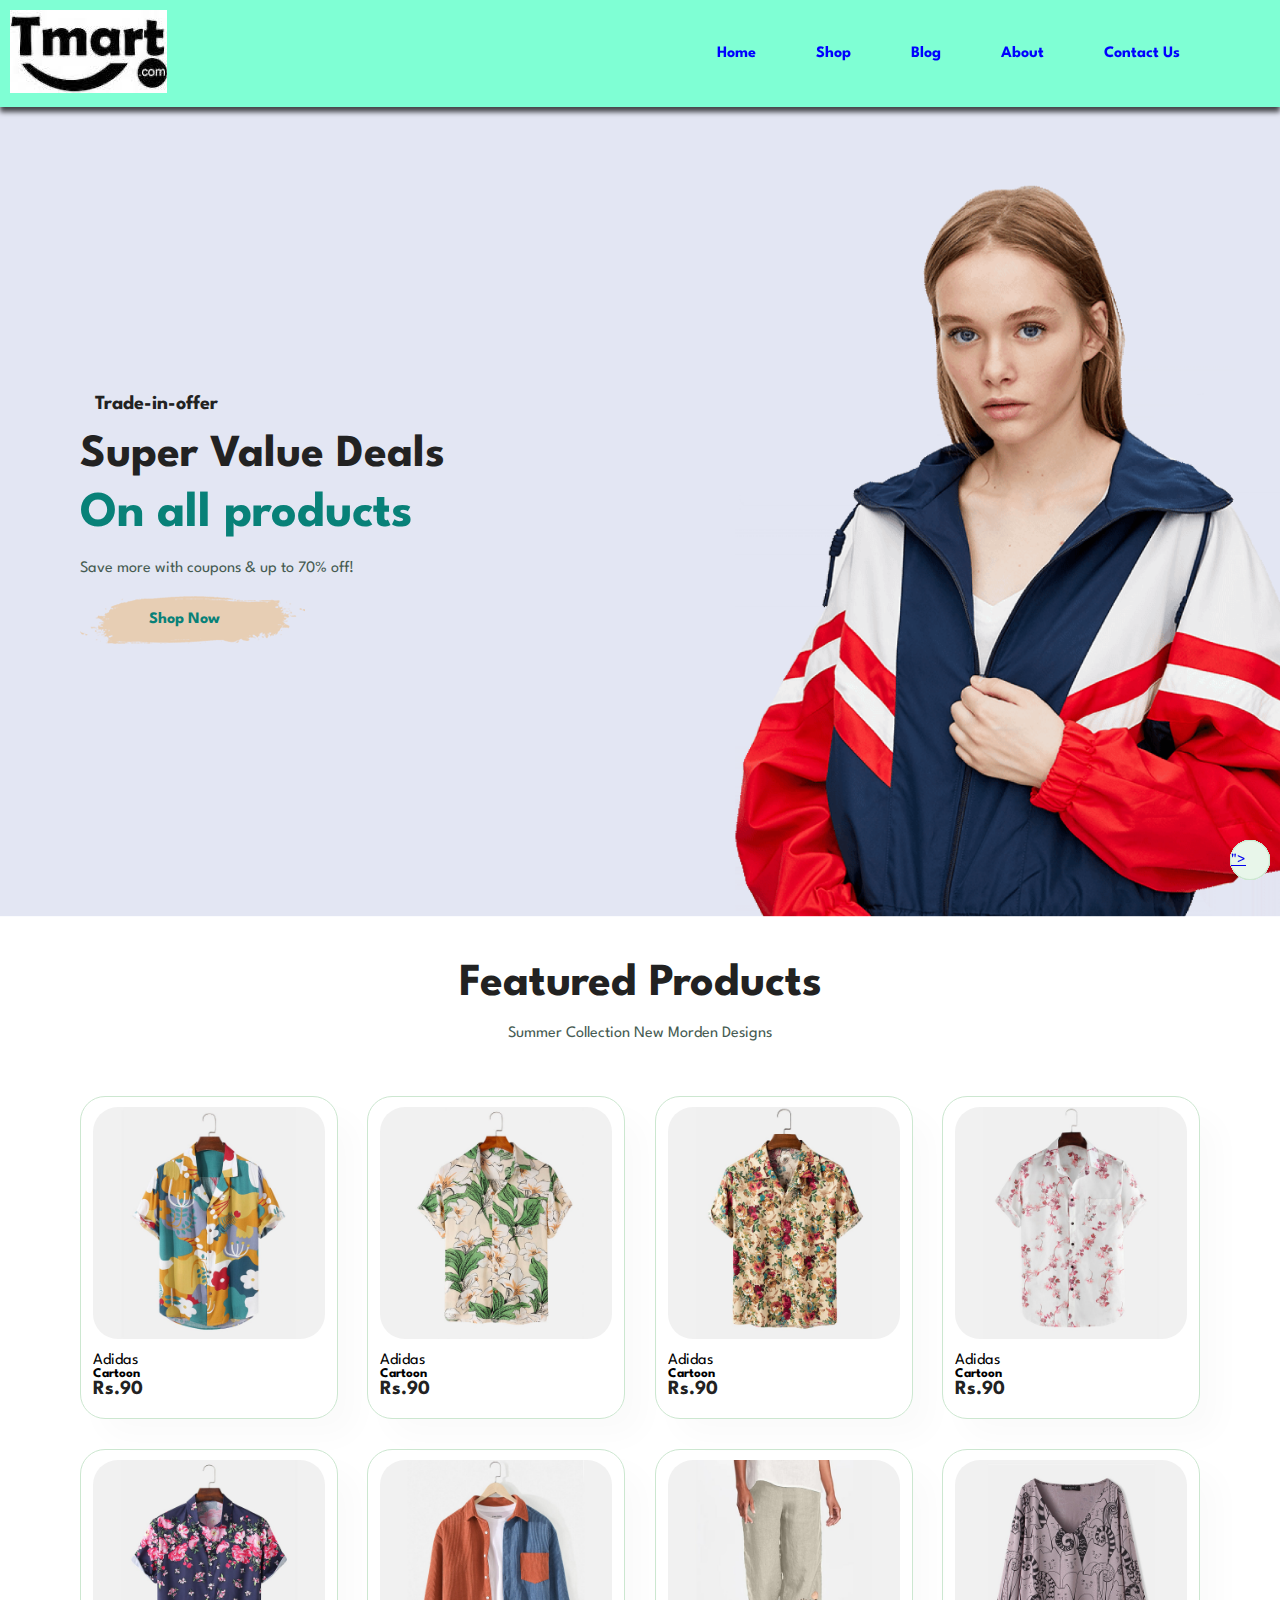
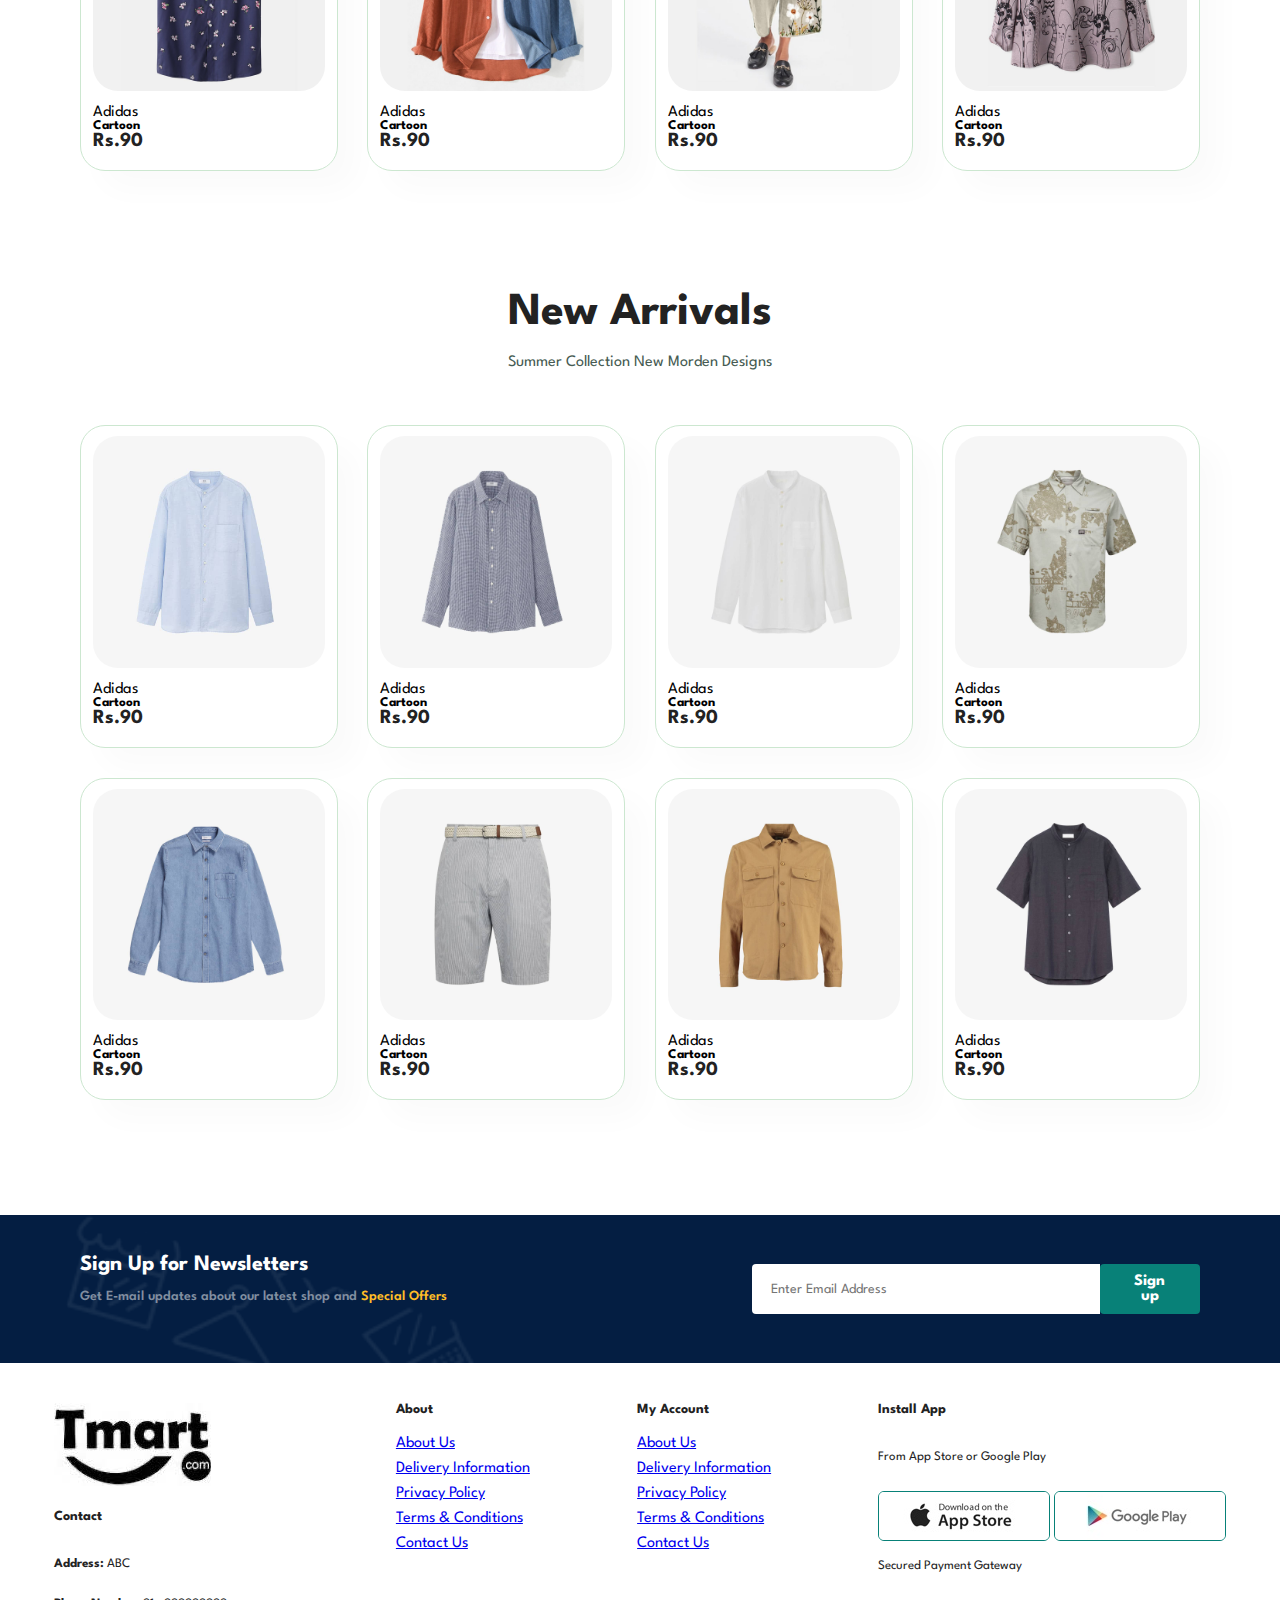
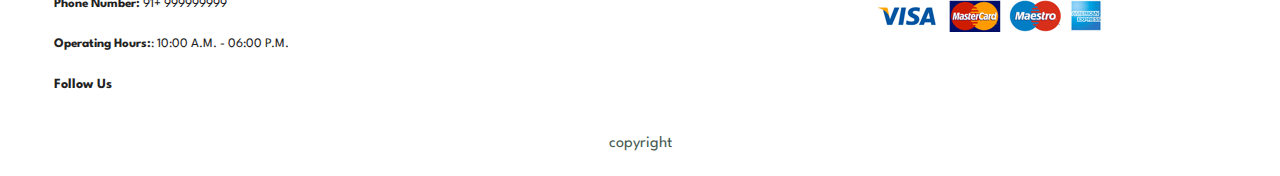
==== shoppage.html @ aae96827 "Shoppage" ====
<!DOCTYPE html>
<html lang="en">
<head>
    <meta charset="UTF-8">
    <meta name="viewport" content="width=device-width, initial-scale=1.0">
    <title>T-MART:Online Shopping Site</title>
    <link rel="shortcut icon" href="img/favicon.jpeg" type="image/x-icon">
    <link rel="stylesheet" href="style.css">
    <link rel="stylesheet" href="https://cdnjs.cloudflare.com/ajax/libs/font-awesome/6.5.1/css/all.min.css" integrity="sha512-DTOQO9RWCH3ppGqcWaEA1BIZOC6xxalwEsw9c2QQeAIftl+Vegovlnee1c9QX4TctnWMn13TZye+giMm8e2LwA==" crossorigin="anonymous" referrerpolicy="no-referrer" />
</head>
<body>
    <section class="header">
        <a href="#"> 
            <img src="img/logo.jpeg" class="logo" alt="TMART">
            <ul id="nav_bar">
                <a href="#" id="close"><i class="fa-solid fa-xmark"></i></a>
                <li><a  class="active" href="index.html">Home</a></li>
                <li><a href="shop.html">Shop</a></li>
                <li><a href="blog.html">Blog</a></li>
                <li><a href="about.html">About</a></li>
                <li><a href="contact.html">Contact Us</a></li>
                <li  id="cartr" ><a href="cart.html" ><i   class="fa-solid fa-cart-shopping"></i></a></li>


            </ul>
        </a>
        <div class="mobilenav">

            <a href="cart.html"><i class="fa-solid fa-cart-shopping"></i></a>
            <i id="bar" class="fas fa-outdent" ></i>      
        </div>
    </section>
    <section class="hero">
        <h4>Trade-in-offer</h4>
        <h2>Super Value Deals</h2>
        <h1>On all products</h1>
        <p>Save more with coupons & up to 70% off!</p>
        <button>Shop Now</button>
    </section>

    <section id="product" class="section-p1">
        <h2>Featured Products</h2>
        <p>Summer Collection New Morden Designs</p>
    <div class="productcon">
        <div class="productbox">
            <div class="productimg">
                <img src="img/products/f1.jpg" alt="">
                <div class="des">
                    <span>Adidas</span>
                    <h5>Cartoon </h5>
                    <div class="star">
                        <i class="fas fa-star"></i>
                        <i class="fas fa-star"></i>
                        <i class="fas fa-star"></i>
                        <i class="fas fa-star"></i>
                        <i class="fas fa-star"></i>
                    </div>
                    <h4>Rs.90</h4>
                    <div ><a href="#" class="pcart"><i class="fa-solid fa-cart-shopping" class="pcart"></i>"></a></div>
                </div>
            </div>
        </div>
        <div class="productbox">
            <div class="productimg">
                <img src="img/products/f2.jpg" alt="">
                <div class="des">
                    <span>Adidas</span>
                    <h5>Cartoon </h5>
                    <div class="star">
                        <i class="fas fa-star"></i>
                        <i class="fas fa-star"></i>
                        <i class="fas fa-star"></i>
                        <i class="fas fa-star"></i>
                        <i class="fas fa-star"></i>
                    </div>
                    <h4>Rs.90</h4>
                    <div ><a href="#" class="pcart"><i class="fa-solid fa-cart-shopping" class="pcart"></i>"></a></div>
                </div>
            </div>
        </div>
        <div class="productbox">
            <div class="productimg">
                <img src="img/products/f3.jpg" alt="">
                <div class="des">
                    <span>Adidas</span>
                    <h5>Cartoon </h5>
                    <div class="star">
                        <i class="fas fa-star"></i>
                        <i class="fas fa-star"></i>
                        <i class="fas fa-star"></i>
                        <i class="fas fa-star"></i>
                        <i class="fas fa-star"></i>
                    </div>
                    <h4>Rs.90</h4>
                    <div ><a href="#" class="pcart"><i class="fa-solid fa-cart-shopping" class="pcart"></i>"></a></div>
                </div>
            </div>
        </div>
        <div class="productbox">
            <div class="productimg">
                <img src="img/products/f4.jpg" alt="">
                <div class="des">
                    <span>Adidas</span>
                    <h5>Cartoon </h5>
                    <div class="star">
                        <i class="fas fa-star"></i>
                        <i class="fas fa-star"></i>
                        <i class="fas fa-star"></i>
                        <i class="fas fa-star"></i>
                        <i class="fas fa-star"></i>
                    </div>
                    <h4>Rs.90</h4>
                    <div ><a href="#" class="pcart"><i class="fa-solid fa-cart-shopping" class="pcart"></i>"></a></div>
                </div>
            </div>
        </div>
        <div class="productbox">
            <div class="productimg">
                <img src="img/products/f5.jpg" alt="">
                <div class="des">
                    <span>Adidas</span>
                    <h5>Cartoon </h5>
                    <div class="star">
                        <i class="fas fa-star"></i>
                        <i class="fas fa-star"></i>
                        <i class="fas fa-star"></i>
                        <i class="fas fa-star"></i>
                        <i class="fas fa-star"></i>
                    </div>
                    <h4>Rs.90</h4>
                    <div ><a href="#" class="pcart"><i class="fa-solid fa-cart-shopping" class="pcart"></i>"></a></div>
                </div>
            </div>
        </div>
        <div class="productbox">
            <div class="productimg">
                <img src="img/products/f6.jpg" alt="">
                <div class="des">
                    <span>Adidas</span>
                    <h5>Cartoon </h5>
                    <div class="star">
                        <i class="fas fa-star"></i>
                        <i class="fas fa-star"></i>
                        <i class="fas fa-star"></i>
                        <i class="fas fa-star"></i>
                        <i class="fas fa-star"></i>
                    </div>
                    <h4>Rs.90</h4>
                    <div ><a href="#" class="pcart"><i class="fa-solid fa-cart-shopping" class="pcart"></i>"></a></div>
                </div>
            </div>
        </div>
        <div class="productbox">
            <div class="productimg">
                <img src="img/products/f7.jpg" alt="">
                <div class="des">
                    <span>Adidas</span>
                    <h5>Cartoon </h5>
                    <div class="star">
                        <i class="fas fa-star"></i>
                        <i class="fas fa-star"></i>
                        <i class="fas fa-star"></i>
                        <i class="fas fa-star"></i>
                        <i class="fas fa-star"></i>
                    </div>
                    <h4>Rs.90</h4>
                    <div ><a href="#" class="pcart"><i class="fa-solid fa-cart-shopping" class="pcart"></i>"></a></div>
                </div>
            </div>
        </div>
        <div class="productbox">
            <div class="productimg">
                <img src="img/products/f8.jpg" alt="">
                <div class="des">
                    <span>Adidas</span>
                    <h5>Cartoon </h5>
                    <div class="star">
                        <i class="fas fa-star"></i>
                        <i class="fas fa-star"></i>
                        <i class="fas fa-star"></i>
                        <i class="fas fa-star"></i>
                        <i class="fas fa-star"></i>
                    </div>
                    <h4>Rs.90</h4>
                    <div ><a href="#" class="pcart"><i class="fa-solid fa-cart-shopping" class="pcart"></i>"></a></div>
                </div>
                
            </div>
        </div>
        </div>
    </div>
        </section>

        <section id="product" class="section-p1">
            <h2>New Arrivals</h2>
            <p>Summer Collection New Morden Designs</p>
        <div class="productcon">
            <div class="productbox">
                <div class="productimg">
                    <img src="img/products/n1.jpg" alt="">
                    <div class="des">
                        <span>Adidas</span>
                        <h5>Cartoon </h5>
                        <div class="star">
                            <i class="fas fa-star"></i>
                            <i class="fas fa-star"></i>
                            <i class="fas fa-star"></i>
                            <i class="fas fa-star"></i>
                            <i class="fas fa-star"></i>
                        </div>
                        <h4>Rs.90</h4>
                        <div ><a href="#" class="pcart"><i class="fa-solid fa-cart-shopping" class="pcart"></i>"></a></div>
                    </div>
                </div>
            </div>
            <div class="productbox">
                <div class="productimg">
                    <img src="img/products/n2.jpg" alt="">
                    <div class="des">
                        <span>Adidas</span>
                        <h5>Cartoon </h5>
                        <div class="star">
                            <i class="fas fa-star"></i>
                            <i class="fas fa-star"></i>
                            <i class="fas fa-star"></i>
                            <i class="fas fa-star"></i>
                            <i class="fas fa-star"></i>
                        </div>
                        <h4>Rs.90</h4>
                        <div ><a href="#" class="pcart"><i class="fa-solid fa-cart-shopping" class="pcart"></i>"></a></div>
                    </div>
                </div>
            </div>
            <div class="productbox">
                <div class="productimg">
                    <img src="img/products/n3.jpg" alt="">
                    <div class="des">
                        <span>Adidas</span>
                        <h5>Cartoon </h5>
                        <div class="star">
                            <i class="fas fa-star"></i>
                            <i class="fas fa-star"></i>
                            <i class="fas fa-star"></i>
                            <i class="fas fa-star"></i>
                            <i class="fas fa-star"></i>
                        </div>
                        <h4>Rs.90</h4>
                        <div ><a href="#" class="pcart"><i class="fa-solid fa-cart-shopping" class="pcart"></i>"></a></div>
                    </div>
                </div>
            </div>
            <div class="productbox">
                <div class="productimg">
                    <img src="img/products/n4.jpg" alt="">
                    <div class="des">
                        <span>Adidas</span>
                        <h5>Cartoon </h5>
                        <div class="star">
                            <i class="fas fa-star"></i>
                            <i class="fas fa-star"></i>
                            <i class="fas fa-star"></i>
                            <i class="fas fa-star"></i>
                            <i class="fas fa-star"></i>
                        </div>
                        <h4>Rs.90</h4>
                        <div ><a href="#" class="pcart"><i class="fa-solid fa-cart-shopping" class="pcart"></i>"></a></div>
                    </div>
                </div>
            </div>
            <div class="productbox">
                <div class="productimg">
                    <img src="img/products/n5.jpg" alt="">
                    <div class="des">
                        <span>Adidas</span>
                        <h5>Cartoon </h5>
                        <div class="star">
                            <i class="fas fa-star"></i>
                            <i class="fas fa-star"></i>
                            <i class="fas fa-star"></i>
                            <i class="fas fa-star"></i>
                            <i class="fas fa-star"></i>
                        </div>
                        <h4>Rs.90</h4>
                        <div ><a href="#" class="pcart"><i class="fa-solid fa-cart-shopping" class="pcart"></i>"></a></div>
                    </div>
                </div>
            </div>
            <div class="productbox">
                <div class="productimg">
                    <img src="img/products/n6.jpg" alt="">
                    <div class="des">
                        <span>Adidas</span>
                        <h5>Cartoon </h5>
                        <div class="star">
                            <i class="fas fa-star"></i>
                            <i class="fas fa-star"></i>
                            <i class="fas fa-star"></i>
                            <i class="fas fa-star"></i>
                            <i class="fas fa-star"></i>
                        </div>
                        <h4>Rs.90</h4>
                        <div ><a href="#" class="pcart"><i class="fa-solid fa-cart-shopping" class="pcart"></i>"></a></div>
                    </div>
                </div>
            </div>
            <div class="productbox">
                <div class="productimg">
                    <img src="img/products/n7.jpg" alt="">
                    <div class="des">
                        <span>Adidas</span>
                        <h5>Cartoon </h5>
                        <div class="star">
                            <i class="fas fa-star"></i>
                            <i class="fas fa-star"></i>
                            <i class="fas fa-star"></i>
                            <i class="fas fa-star"></i>
                            <i class="fas fa-star"></i>
                        </div>
                        <h4>Rs.90</h4>
                        <div ><a href="#" class="pcart"><i class="fa-solid fa-cart-shopping" class="pcart"></i>"></a></div>
                    </div>
                </div>
            </div>
            <div class="productbox">
                <div class="productimg">
                    <img src="img/products/n8.jpg" alt="">
                    <div class="des">
                        <span>Adidas</span>
                        <h5>Cartoon </h5>
                        <div class="star">
                            <i class="fas fa-star"></i>
                            <i class="fas fa-star"></i>
                            <i class="fas fa-star"></i>
                            <i class="fas fa-star"></i>
                            <i class="fas fa-star"></i>
                        </div>
                        <h4>Rs.90</h4>
                        <div ><a href="#" class="pcart"><i class="fa-solid fa-cart-shopping" class="pcart"></i>"></a></div>
                    </div>
                    
                </div>
            </div>
            </div>
        </div>
            </section>

<section id="newsletter" class="section-p1 section-m1" >
    <div class="newstext">
        <h4>Sign Up for Newsletters</h4>
        <p>Get E-mail updates about our latest shop and <span>Special Offers</span> </p>

    </div>
    <div class="inputemail">
        <input type="text" placeholder="Enter Email Address">
        <button class="btn">Sign up</button>
    </div>
</section>
<section id="footer" >
    <div class="col1">
        <img src="img/logo.jpeg" alt="TMART">
        <h4>Contact</h4>
        <p><strong>Address:</strong> ABC </p>
        <p><strong>Phone Number:</strong> 91+ 999999999 </p>
        <p><strong>Operating Hours:</strong>:</strong> 10:00 A.M. - 06:00 P.M. </p>
        <div class="follow">
            <h4>Follow Us</h4>
            <div class="ficon">
                <i class="fa-brands fa-facebook"></i>
                <i class="fa-brands fa-twitter"></i>
                <i class="fa-brands fa-instagram"></i>
                <i class="fa-brands fa-youtube"></i>
            </div>
        </div>
    </div>
    <div class="col2">
        <h4>About</h4>
        <a href="#">About Us</a>
        <a href="#">Delivery Information</a>
        <a href="#">Privacy Policy</a>
        <a href="#">Terms & Conditions</a>
        <a href="#">Contact Us</a>
    </div>
    <div class="col2">
        <h4>My Account</h4>
        <a href="#">About Us</a>
        <a href="#">Delivery Information</a>
        <a href="#">Privacy Policy</a>
        <a href="#">Terms & Conditions</a>
        <a href="#">Contact Us</a>
    </div>
    <div class="col4">
        <h4>Install App</h4>
        <p>From App Store or Google Play</p>
        <div id="app">
            <img src="img/pay/app.jpg" alt="">
            <img src="img/pay/play.jpg" alt="">
        </div>
        <p>Secured Payment Gateway</p>
        <img src="img/pay/pay.png" alt="">
    </div>
    
</section>
<div class="copy"> 
    <p>copyright</p>
</div>

    <script> src="app.js" </script>
</body>
</html>
---- style.css ----
@import url("https://fonts.googleapis.com/css2?family=Spartan:wght@100;200;300;400;500;600;700;800;900&display=swap");
* {
  margin: 0;
  padding: 0;
  box-sizing: border-box;
  font-family: "Spartan", sans-serif;
}

html {
  scroll-behavior: smooth;
}

/* Global Styles */

h1 {
  font-size: 50px;
  line-height: 64px;
  color: #222;
}

h2 {
  font-size: 46px;
  line-height: 54px;
  color: #222;
}

h4 {
  font-size: 20px;
  color: #222;
}

h6 {
  font-weight: 700;
  font-size: 12px;
}

p {
  font-size: 16px;
  color: #465b52;
  margin: 15px 0 20px 0;
}

.section-p1 {
  padding: 40px 80px;
}

.section-m1 {
  margin: 40px 0;
}

body {
  width: 100%;
}
.header
{
    display: flex;
    align-items: center;
    justify-content: space-between;
    background-color: aquamarine;
    padding: 10px 10px;
    box-shadow: 0px 5px 5px rgba(0,0, 0, 0.7);
    position: sticky;
    top: 0;
    left: 0;

}
#nav_bar
{
    display: flex;
    align-items: center;
    justify-content: center;
    
}

#nav_bar li{
    list-style: none;
    padding: 0px 30px;
}
#nav_bar li a{
    text-decoration: none;
    font-weight: 700;
    color: blue;
    transition: 0.3s ease-in;

}
#nav_bar li a:hover{
    color: rgb(255, 0, 0);
}
.mobilenav{
    display: none;
}
#close
{
    display: none;
}
/* #nav_bar li a.active::after
{
    content: "fjg";
    width: 30%;
    height: 2px;
    position: absolute;
    color: red;
    bottom: -4px;
    left: 20px;
} */
.hero{
    background-image: url("img/hero4.png");
    background-size: cover;
    height: 90vh;
    padding: 0px 80px;
    display: flex;
    flex-direction: column;
    align-items: flex-start;
    justify-content: center;
}
.hero h4{
    padding: 15px;
}
.hero h1{
    color: #088178;
}
.hero button{
    background-image: url("img/button.png");
    background-color: transparent;
    color: #088178;
    border: 0;
    padding: 16px 85px 17px 69px;
    background-repeat: no-repeat;
    font-weight: 700;
    font-size: 16px;
    cursor: pointer;
}
.featurebox
{
    width: 180px;
    text-align: center;
    padding: 25px 15px;
    box-shadow: 20px 20px 34px rgba(0, 0, 0, 0.03);
    border: 1px solid #cce7d8;
    border-radius: 10px;
    margin: 15px 0px;
    
    
}
.featurebox:hover{
    box-shadow: 10px 10px 54px rgba(70, 62, 221, 0.1);

}
#feature{
    display: flex;
    align-items: center;
    justify-content: space-around;
}
.featurebox h6{
    background-color: #fddde4;
    display: inline-block;
    border-radius: 4px;
    line-height: 1;
    padding: 9px 8px 6px 8px;

}

#feature .featurebox:nth-child(2) h6
{
    background-color: #cdebbc;
}
#feature .featurebox:nth-child(3) h6
{
    background-color: #d1e8f2;
}
#feature .featurebox:nth-child(4) h6
{
    background-color: #cdd4f8;
}
#feature .featurebox:nth-child(5) h6
{
    background-color: #f6dbf6;
}
#feature .featurebox:nth-child(6) h6
{
    background-color: #fff2e5;
}
#product{
    text-align: center;
}
.productbox{
    width: 23%;
    min-width: 250px;
    padding: 10px 12px;
    border: 1px solid #cce7d0;
    border-radius: 25px;
    cursor: pointer;
    box-shadow: 20px 20px 30px rgba(0, 0, 0, 0.02);
    margin: 15px 0px;
    transition: 0.2s ease in;
    /* position: relative; */


}
.productbox:hover{
    box-shadow: 20px 20px 30px rgba(0, 0, 0, 0.06);
}
.productbox img{
    width: 100%;
    border-radius: 25px;
    
}
.des{
    text-align: start;
    padding: 10px 0px;
}
.pcart{
    width: 40px;
    height: 40px;
    line-height: 40px;
    border-radius: 50%;
    background-color: #e8f6ea;
    border: 1px solid #cce7d0;
    position: absolute;
    bottom: 20px;
    right: 10px;
}
.productcon{
    display: flex;
    flex-wrap: wrap;
    justify-content: space-between;
    padding: 20px 0px;
}
#callbanner
{
    background-image: url("img/banner/b2.jpg");
    display: flex;
    flex-direction: column;
    justify-content: center;
    text-align: center;
    align-items: center;
    width: 100%;
    height: 40vh;
    background-size: cover;
    background-position: center;
}
#callbanner h4{
    color: #fff;
    font-size: 30px;   
}
#callbanner h2{
    color: #fff;
    font-size: 30px;
    padding: 10px 0px;
}
#callbanner h2 span{
    color: #ef3636;

}
#callbanner button{
    font-size: 16px;
    font-weight: 700;
    padding: 15px 30px;
    color: #000;
    background-color: #fff;
    border-radius: 4px;
    cursor: pointer;
    border: none;
    transition: 0.2s;
}
#callbanner button:hover{
    background-color: #088178;
    color: #fff;
}
#bbanner{
    display: flex;
    justify-content: space-evenly;
    flex-wrap: wrap;
}
.bbannerbox{
    background-image: url("img/banner/b17.jpg");
    display: flex;
    flex-direction: column;
    justify-content: center;
    align-items: flex-start;
    min-width: 45%;
    height: 50vh;
    background-size: cover;
    background-position: center;
    background-repeat: no-repeat;
    padding: 30px;
} 
.bbannerbox h4
{
    color: #fff;
    font-size: 20px;
    font-weight: 400;
}
.bbannerbox h2{ 
    color: #fff;
    font-size: 28px;
    font-weight: 800;
    padding-bottom: 14px;
}
.bbannerbox span{
    color: #fff;
    font-size: 14px;
    font-weight: 500;
    padding-bottom: 15px;
}
.bbannerbox button{
    font-size: 16px;
    font-weight: 700;
    padding: 15px 30px;
    color: #000;
    background-color: #fff;
    border-radius: 4px;
    cursor: pointer;
    border: none;
    transition: 0.2s;
}
.bbannerbox button:hover{
    background-color: #088178;
    color: #fff;
}
#bbannerbox2{
    background-image: url("img/banner/b10.jpg");
}
.tbanner{
    display: flex;
    justify-content: space-evenly;

}
.tbannerbox{
    background-image: url("img/banner/b17.jpg");
    display: flex;
    flex-direction: column;
    justify-content: center;
    align-items: flex-start;
    min-width: 33%;
    height: 30vh;
    background-size: cover;
    background-position: center;
    background-repeat: no-repeat;
    padding: 20px;
    margin: 20px 0px;
    
}
.tbannerbox h2{
    font-size: 24px;
    color: #fff;
    font-weight: 900;
}
.tbannerbox span{
    color:rgb(171, 41, 41)
}
.tbanner{
    display: flex;
    justify-content: space-between;
    flex-wrap: wrap;
    padding: 0px 46px;
}
#tb1{
    background-image: url("img/banner/b7.jpg");
}
#tb2{
    background-image: url("img/banner/b4.jpg");
}
#tb3{
    background-image: url("img/banner/b18.jpg");
}
.btn{
    font-size: 16px;
    font-weight: 700;
    padding: 10px 30px;
    color: #000;
    background-color: #fff;
    border-radius: 4px;
    cursor: pointer;
    border: none;
    transition: 0.2s;
}

.btn:hover{
    background-color: #088178;
    color: #fff;
}
#newsletter{
    display: flex;
    justify-content: space-between;
    align-items: center;
    background-image: url("img/banner/b14.png");
    background-size: cover;
    background-color: #041e42;
    background-repeat: no-repeat;
}
#newsletter h4{
    font-size: 22px;
    font-weight: 700;
    color: #fff;
}
#newsletter p{
    font-size: 14px;
    font-weight: 600;
    color: #818ea0;
}
#newsletter p span{
    color: #ffbd27;

}
#newsletter input{
    height: 3.125rem;
    padding: 0 1.25em;
    font-size: 14px;
    width: 100%;
    border: 1px solid transparent;
    border-top-left-radius: 4px;
    border-bottom-left-radius: 4px;
    
    outline: none;
}
#newsletter button{
    background-color: #088178;
    color: #fff;
    font-size: 16px;
}
.inputemail{
    display: flex;
    width: 40%;

}
#footer{
    display: flex;
    flex-wrap: wrap;
    justify-content: space-around;
}
.col2{
    display: flex;
    flex-direction: column;
    align-items: flex-start;
    margin-bottom: 20px;
    
}
.col2 a{
    padding-bottom: 10px;
}
.col1 img{
    margin-bottom: 20px;
}
#footer h4{
    font-size: 14px;
    padding-bottom: 20px;
}
#footer p{
    font-size: 13px;
    padding:0px 0px 8px 0px;
    color: #222;
    margin-bottom: 20px;
}
.copy{
    text-align: center;
    margin-bottom: 25px;
}
.follow h4{
    margin-bottom: 10px;
}
.ficon{
    color: #465b52;
    padding-right: 10px;
    cursor: pointer;
}
#app img{
    border: 1px solid #088178;
    border-radius: 6px;
}
.ficon i:hover
{
    color: #088178;
}
.col2 a:hover
{
    color:#088178
}
.copy{
    width: 100%;
}

@media(max-width:799px)
{
    .section-p1{
        padding: 40px 40px ;
    }
    #nav_bar
    {
    display: flex;
    flex-direction: column;
    align-items: flex-start;
    justify-content: flex-start;
    position: fixed;
    top: 0px;
    right: -300px;
    height: 100vh;
    width: 300px;
    background-color: #e3e6f3;
    box-shadow: 0 40px 60px rgba(0, 0, 0, 0.1);
    padding: 80px 0 0 10px;
    transition: 0.02s;
    }
    #nav_bar li{
        margin-bottom: 25px;
    }
    .mobilenav{
        display: flex;
        align-items: center;
    }
    .mobilenav{
        color: #1a1a1a;
        font-size: 25px;
        padding: 20px;
    }
    #nav_bar.active{
        right: 0px;
    }
    #close{
        display: inline;
        font-size: 25px;
        color: #222;
    }
    #cartr{
        display: none;
    }
    .hero{
        
       
        height: 70vh;
        padding: 0px 80px;
       background-position: top 30% right 30%;
    }
    #feature {
        flex-wrap: wrap;
       justify-content: center;
       
        
    }
    .featurebox {

        margin: 5px 5px;
    }
    .productcon {
        
        justify-content: center;
        padding: 150px;
    }
    #bbannerbox {
        width: 100%;
        
    }
    .tbannerbox {
        
       width: 29%;
        height: 30vh;
        padding: 0px 40px;

    }
}
@media (max-width: 477px)
{
    .header{
        padding: 10px 30px;
    }
    .hero{
        padding: 0 20px;
        background-position: 55%;
    }
    .hero h1{
        font-size: 38px;

    }
    .hero h2
    {
        font-size: 32px;
    }
}
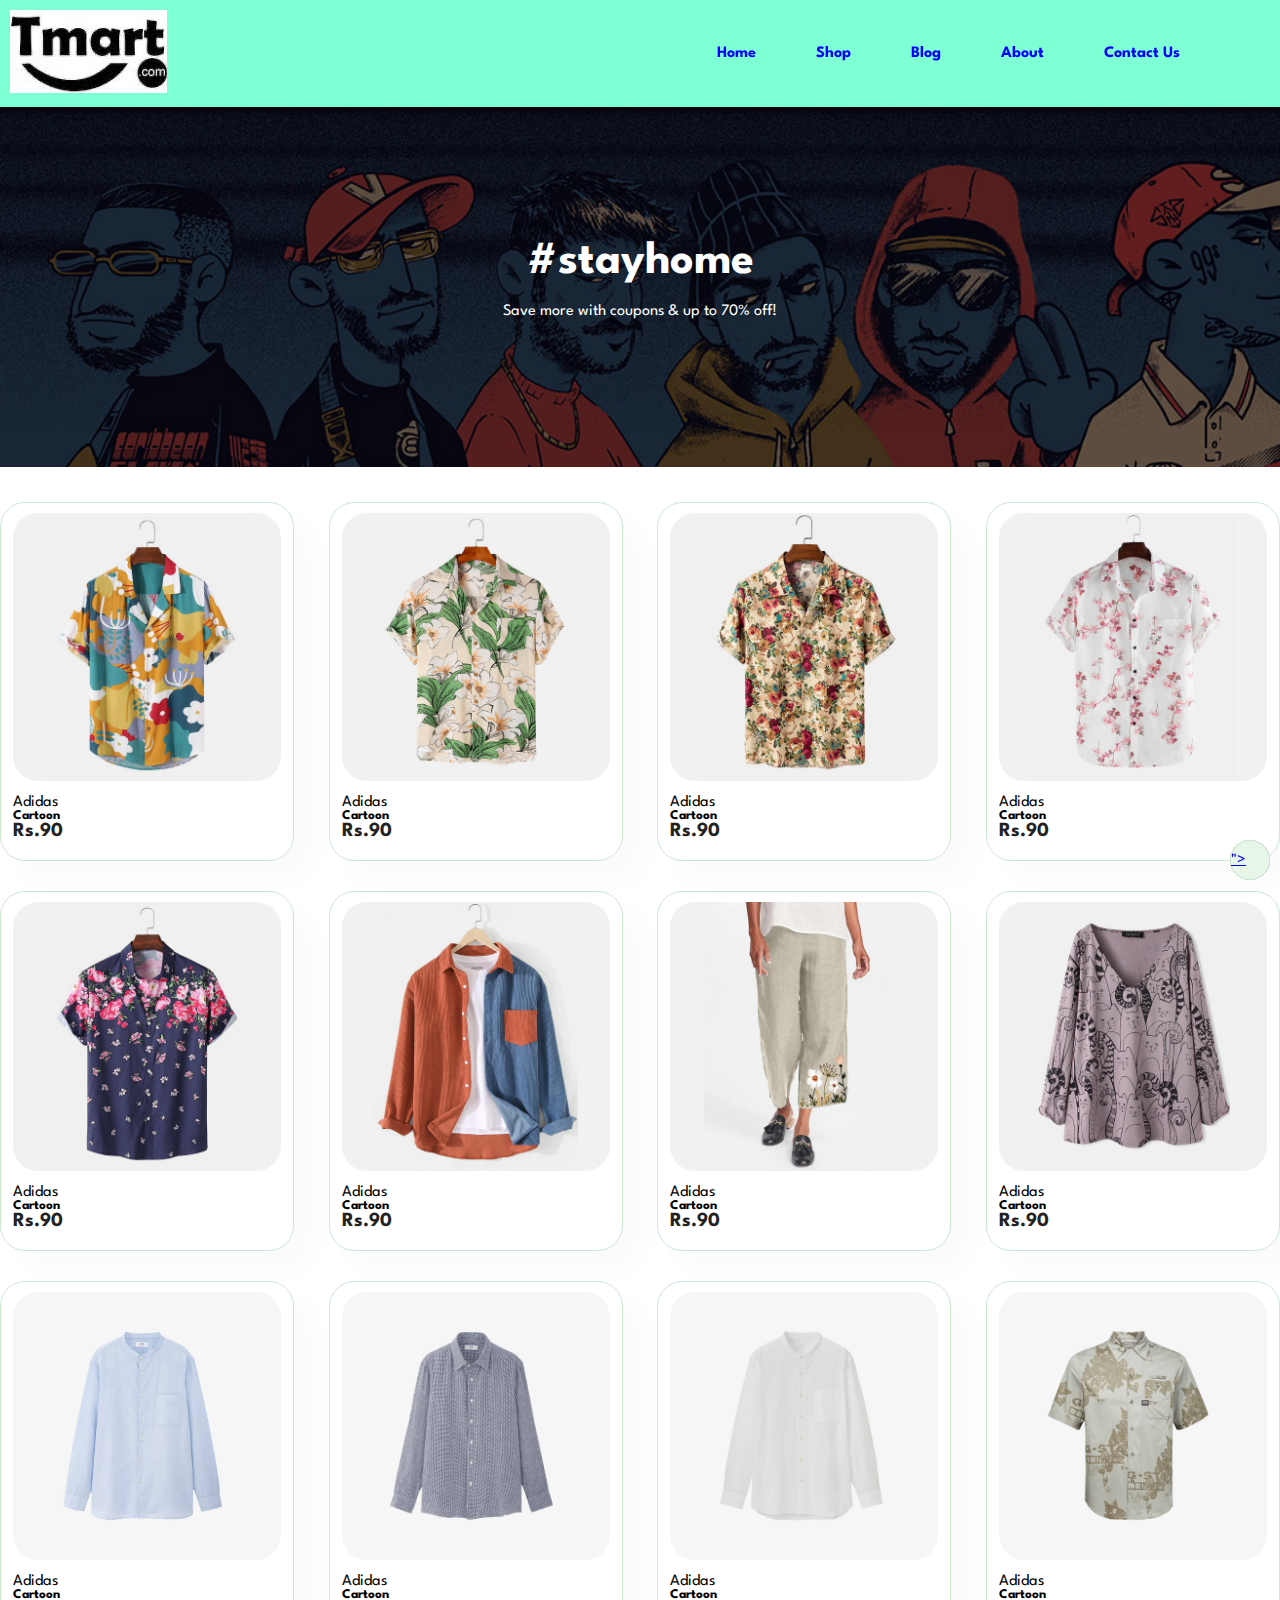
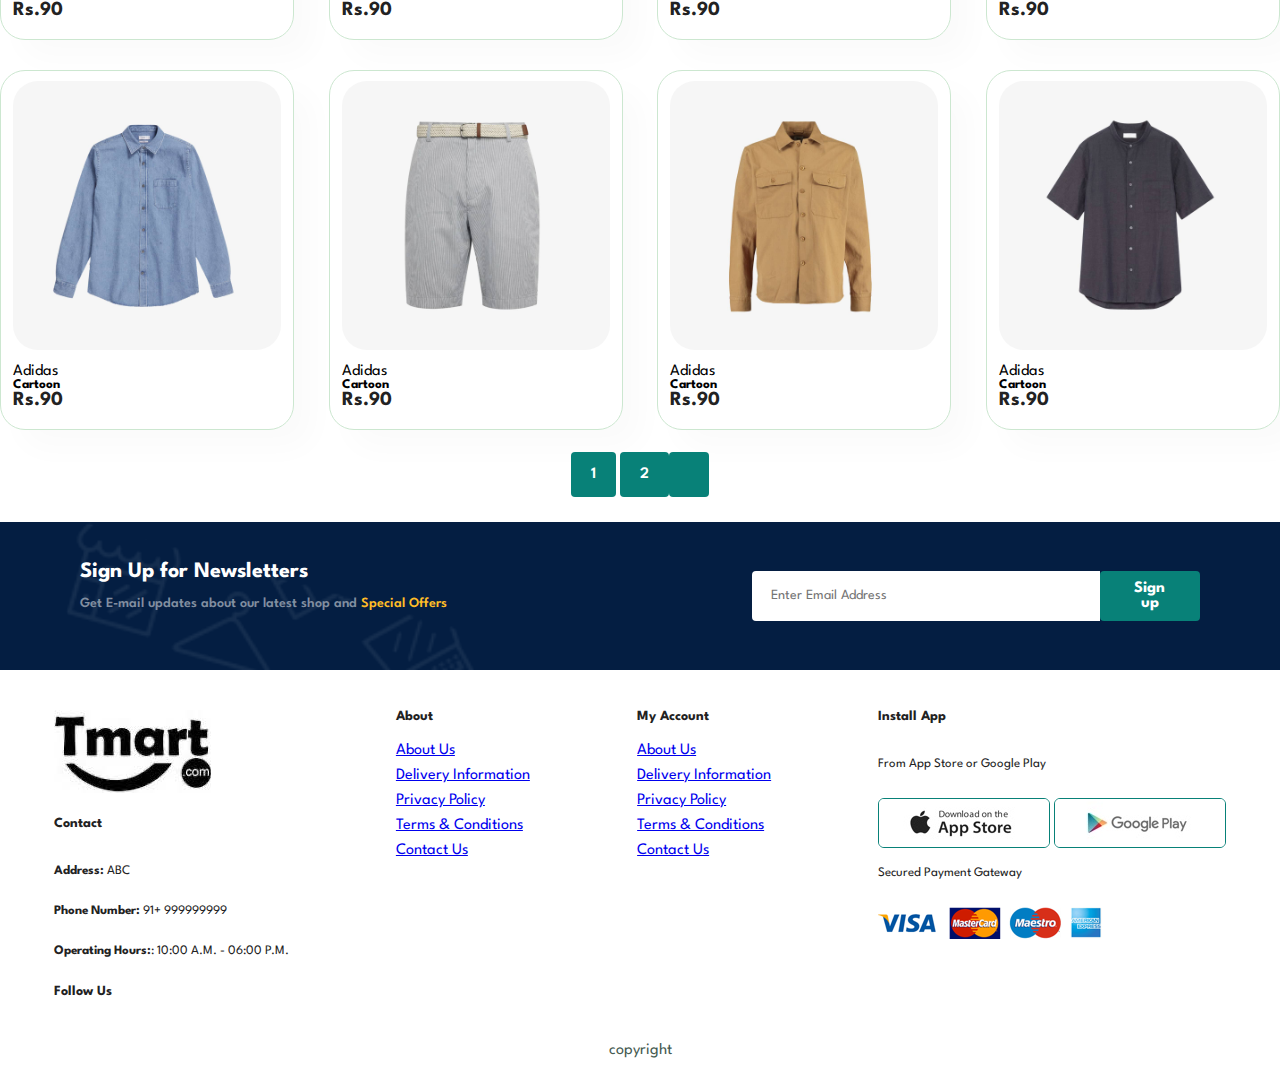
==== commit 9efcb42c: "Shop page done" ====
--- a/shoppage.html
+++ b/shoppage.html
@@ -30,17 +30,14 @@
             <i id="bar" class="fas fa-outdent" ></i>      
         </div>
     </section>
-    <section class="hero">
-        <h4>Trade-in-offer</h4>
-        <h2>Super Value Deals</h2>
-        <h1>On all products</h1>
-        <p>Save more with coupons & up to 70% off!</p>
-        <button>Shop Now</button>
-    </section>
-
-    <section id="product" class="section-p1">
-        <h2>Featured Products</h2>
-        <p>Summer Collection New Morden Designs</p>
+<div id="pageheader">
+    <h2>#stayhome</h2>
+    <p>Save more with coupons & up to 70% off!</p>
+
+</div>
+
+  
+
     <div class="productcon">
         <div class="productbox">
             <div class="productimg">
@@ -187,14 +184,10 @@
                 
             </div>
         </div>
-        </div>
-    </div>
-        </section>
-
-        <section id="product" class="section-p1">
-            <h2>New Arrivals</h2>
-            <p>Summer Collection New Morden Designs</p>
-        <div class="productcon">
+        
+
+
+
             <div class="productbox">
                 <div class="productimg">
                     <img src="img/products/n1.jpg" alt="">
@@ -341,8 +334,11 @@
                 </div>
             </div>
             </div>
-        </div>
-            </section>
+      <section id="pagechange">
+        <a href="#">1</a>
+        <a href="#">2</a>
+        <a href="#"><i class="fa-solid fa-arrow-right"></i></a>
+      </section>  
 
 <section id="newsletter" class="section-p1 section-m1" >
     <div class="newstext">
--- a/style.css
+++ b/style.css
@@ -576,3 +576,35 @@
         font-size: 32px;
     }
 }
+/* ---------------Shop page---------------------------- */
+
+#pageheader{
+    background-image: url("img/banner/b1.jpg");
+    width: 100%;
+    height: 40vh;
+    background-size: cover;
+    display: flex;
+    flex-direction: column;
+    justify-content: center;
+    text-align: center;
+    padding: 14px;
+}
+#pageheader h2,
+#pageheader p{
+    color: #fff;
+}
+#pagechange{
+    text-align: center;
+}
+#pagechange a{
+    text-decoration: none;
+    border-radius: 4px;
+    font-weight: 600;
+    padding: 15px 20px;
+    background-color: #088178;
+    color: #fff;
+}
+#pagechange a i{
+    font-size: 18px;
+    font-weight: 600;
+}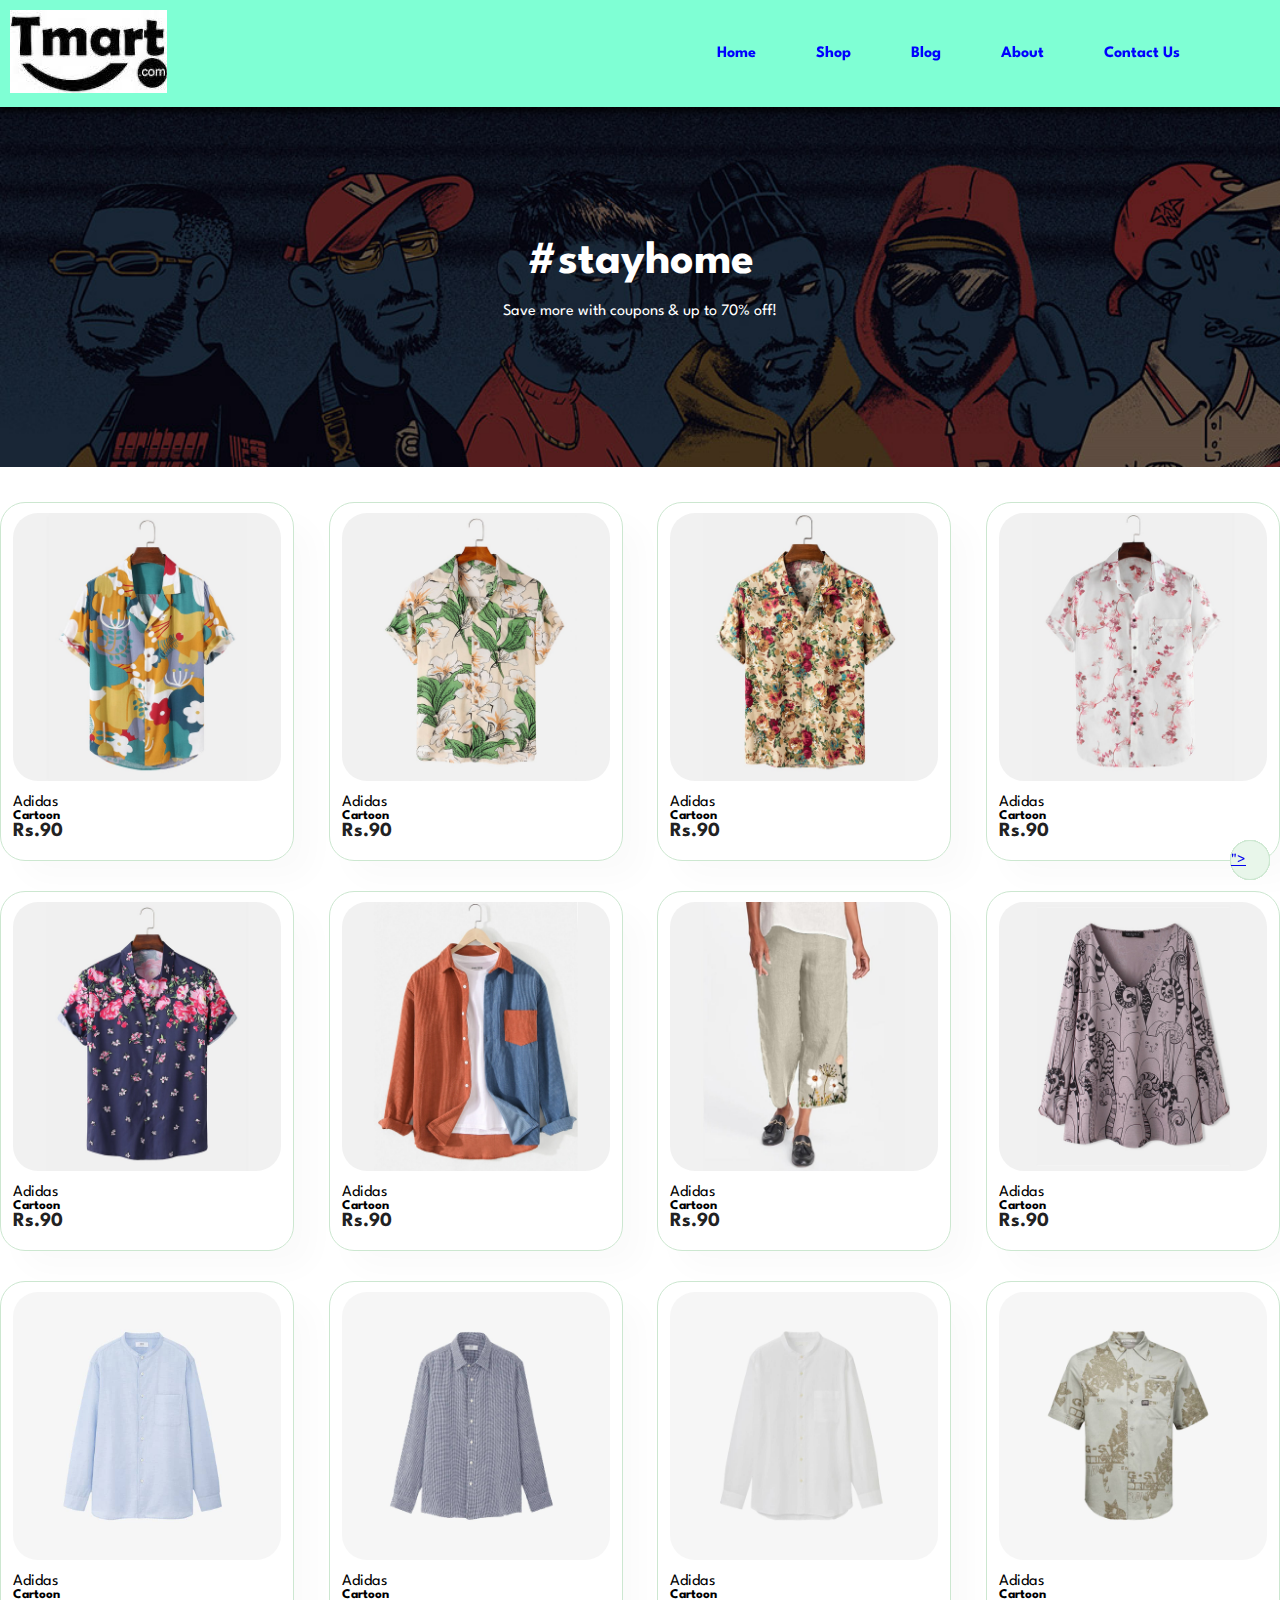
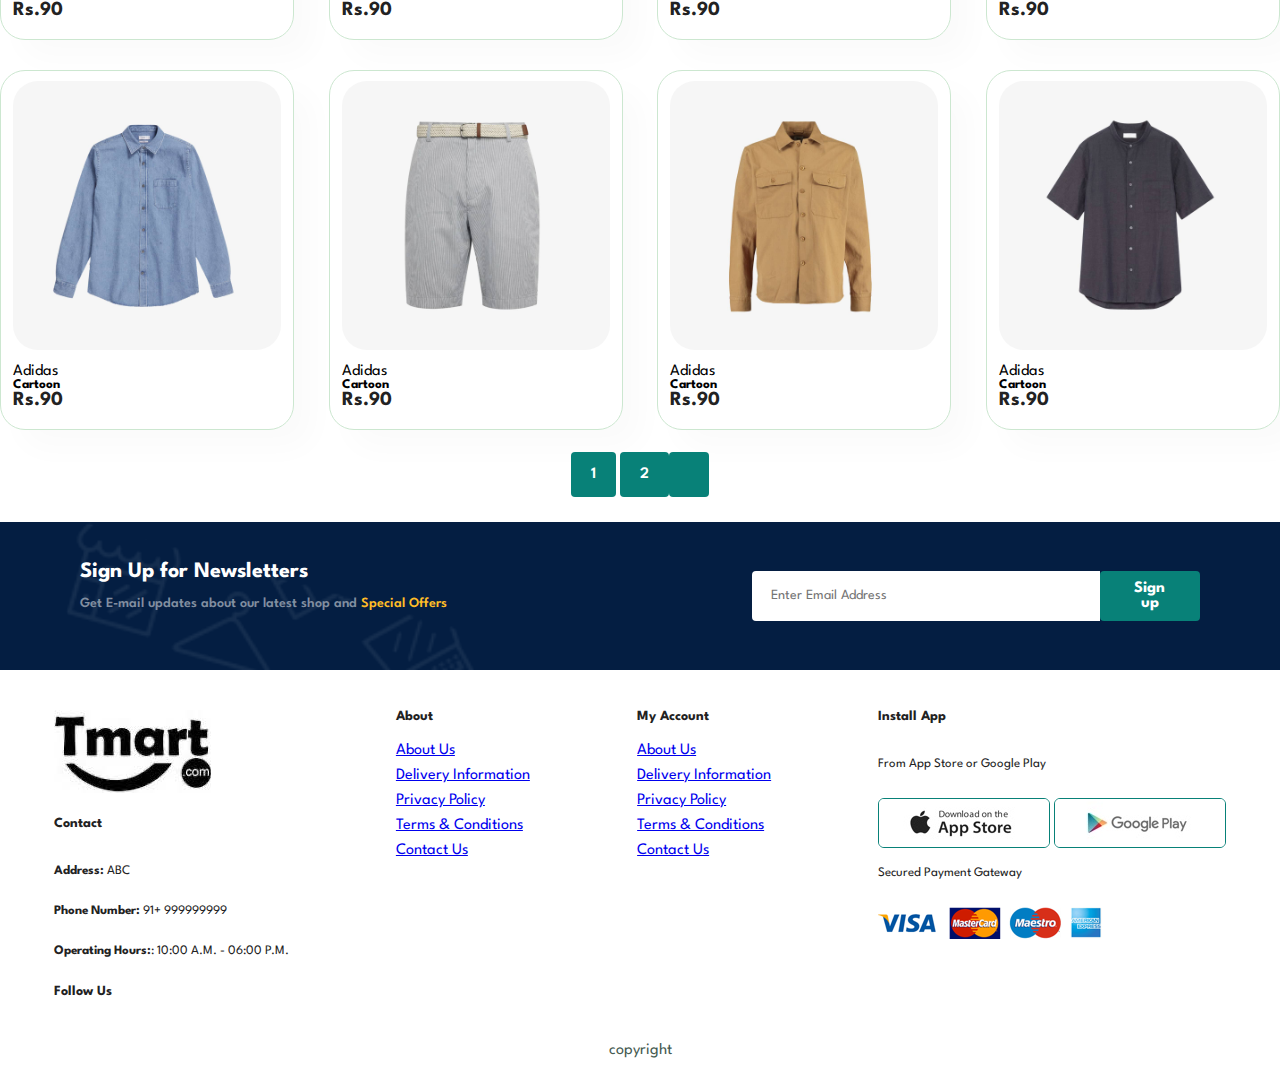
==== commit 13714f66: "Blog Page start" ====
--- a/shoppage.html
+++ b/shoppage.html
@@ -40,7 +40,7 @@
 
     <div class="productcon">
         <div class="productbox">
-            <div class="productimg">
+            <div class="productimg" onclick="window.location.href= 'singleproduct.html';">
                 <img src="img/products/f1.jpg" alt="">
                 <div class="des">
                     <span>Adidas</span>
--- a/style.css
+++ b/style.css
@@ -607,4 +607,68 @@
 #pagechange a i{
     font-size: 18px;
     font-weight: 600;
+}
+#pimg{
+    width: 100%;
+
+}
+.smallimg{
+    width: 100%;
+}
+#productimg{
+    width: 40%;
+    margin-right: 50px;
+}
+.productimggroup{
+    display: flex;
+    justify-content: space-between;
+}
+.productimgrow{
+    flex-basis: 24%;   /*----new------*/
+    cursor: pointer;
+}
+#productdes{
+    display: flex;
+    margin-top: 30px;
+}
+#productinfo{
+    width: 50%;
+    padding-top: 30px;
+
+}
+#productinfo h4{
+    padding: 40px 0 20px 0;
+}
+#productinfo h2{
+    font-size: 26px;
+}
+#productinfo select{
+    display: block;
+    padding: 5px 10px;
+    margin-bottom: 10px;
+}
+#productinfo button{
+    font-size: 16px;
+    font-weight: 700;
+    padding: 10px 30px;
+    color: #000;
+    background-color: #088178;
+    border-radius: 4px;
+    cursor: pointer;
+    border: none;
+    color: #fff;
+}
+#productinfo input{
+    
+    width: 50px;
+    height: 47px;
+    padding-left: 10px;
+    font-size: 16px;
+    margin-right: 16px;
+}
+#productinfo input{
+    outline:none;
+}
+#productinfo span{
+    line-height: 25px;
 }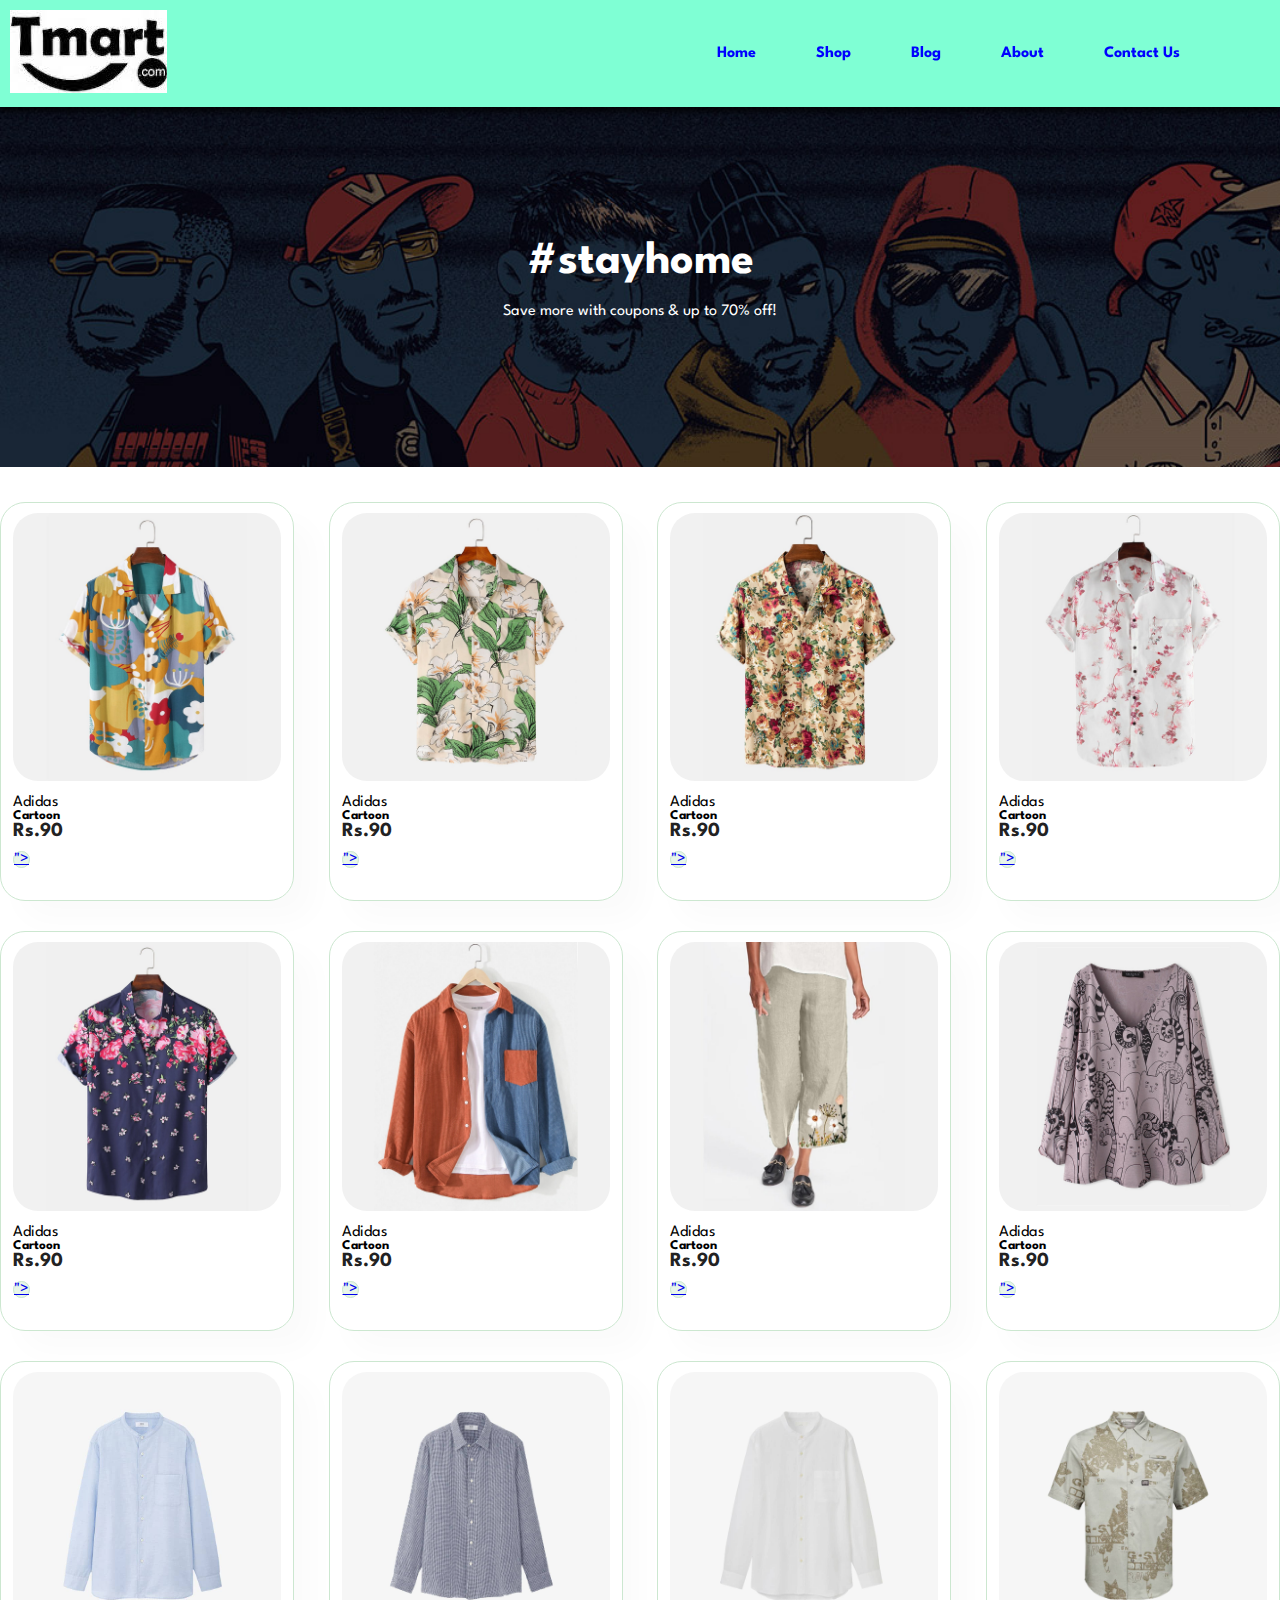
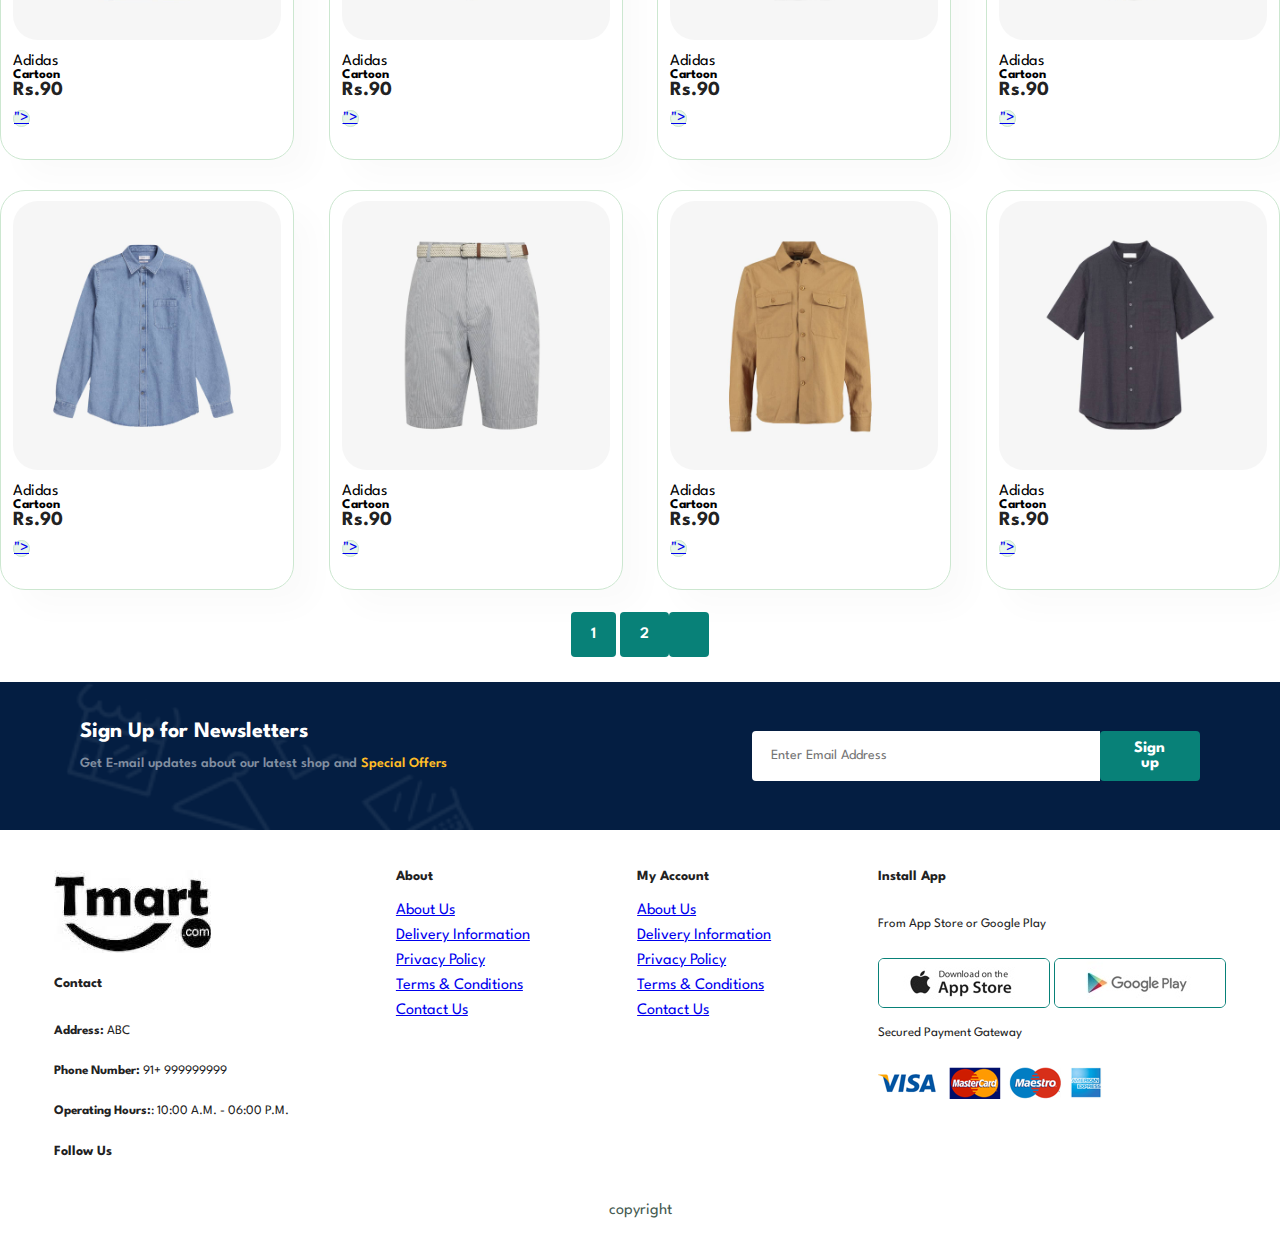
==== commit 03c83780: "blog page end" ====
--- a/shoppage.html
+++ b/shoppage.html
@@ -16,7 +16,7 @@
                 <a href="#" id="close"><i class="fa-solid fa-xmark"></i></a>
                 <li><a  class="active" href="index.html">Home</a></li>
                 <li><a href="shop.html">Shop</a></li>
-                <li><a href="blog.html">Blog</a></li>
+                <li><a href="blogpage.html">Blog</a></li>
                 <li><a href="about.html">About</a></li>
                 <li><a href="contact.html">Contact Us</a></li>
                 <li  id="cartr" ><a href="cart.html" ><i   class="fa-solid fa-cart-shopping"></i></a></li>
--- a/style.css
+++ b/style.css
@@ -216,7 +216,7 @@
     border-radius: 50%;
     background-color: #e8f6ea;
     border: 1px solid #cce7d0;
-    position: absolute;
+    /* position: absolute; */
     bottom: 20px;
     right: 10px;
 }
@@ -671,4 +671,59 @@
 }
 #productinfo span{
     line-height: 25px;
+}
+#blogpageheader{
+    background-image: url("img/banner/b19.jpg");
+    width: 100%;
+    height: 40vh;
+    background-size: cover;
+    display: flex;
+    flex-direction: column;
+    justify-content: center;
+    text-align: center;
+    padding: 14px;
+}
+#blogpageheader h2,
+#blogpageheader p{
+    color: #fff;
+}
+#blog{
+    padding: 150px 150px 0px 150px;
+}
+.blogbox{
+    display: flex;
+    align-items: center;
+    width: 100%;
+    position: relative;
+}
+.blogimg,
+.bloginfo{
+    width: 50%;
+    margin-right: 40px;
+    padding-bottom: 80px;
+
+}
+.blogimg img{
+    width: 100%;
+    height: 300px;
+}
+.bloginfo a{
+    text-decoration: none;
+    font-size: 11px;
+    color: #000;
+    font-weight: 700;
+    transition: 0.3s;
+}
+.bloginfo a:hover{
+    color: #088178;
+
+}
+.blogbox h1{
+    position: absolute;
+    top: -40px;
+    left: 0;
+    font-size: 70px;
+    font-weight: 700;
+    color: #c9cbce;
+    z-index: -9;
 }